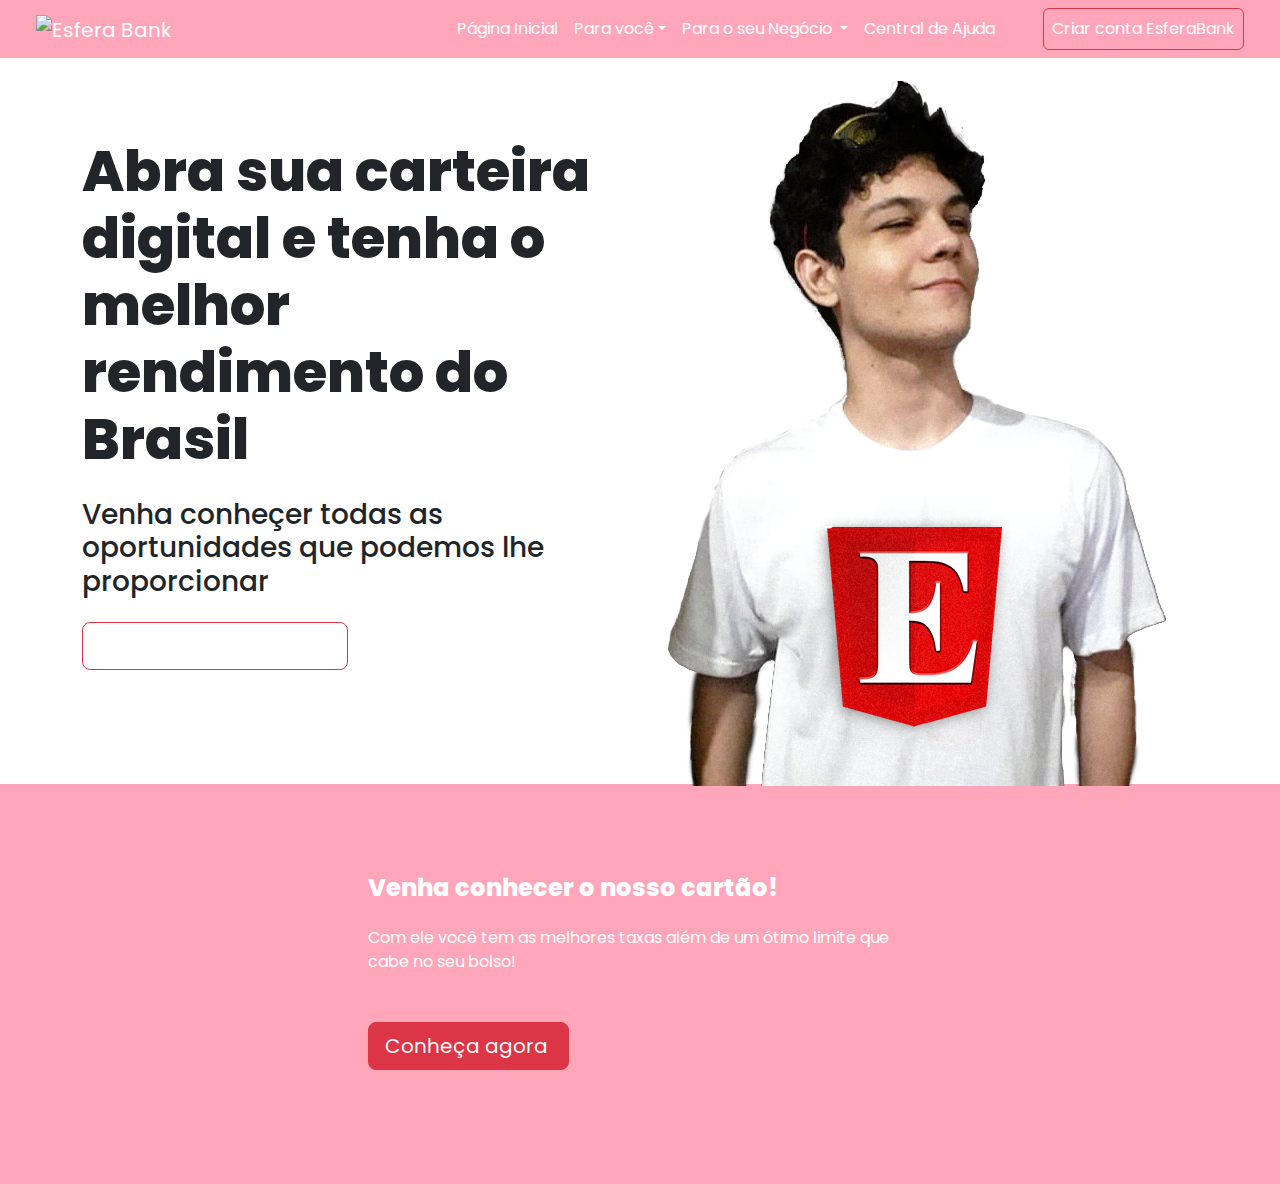
==== fiap-atv-main/assets/index.html @ bd0a1c29 "first learning" ====
<!DOCTYPE html>
<html lang="pt-BR">
<head>
    <meta charset="UTF-8">
    <meta name="viewport" content="width=device-width, initial-scale=1.0">
    <title>Esfera Bank</title>
    <link rel="stylesheet" href="./CSS/bootstrap.min.css">
    <link rel="stylesheet" href="./CSS/styles.css">
    <link rel="preconnect" href="https://fonts.googleapis.com">
    <link rel="preconnect" href="https://fonts.gstatic.com" crossorigin>
    <link href="https://fonts.googleapis.com/css2?family=Poppins:wght@300&display=swap" rel="stylesheet">

</head>
<body>
<header>
  <div class="centro">
    <nav class="navbar px-4 p-2 fixed-top navbar-expand-xl blackbg" data-bs-theme="dark">
        <div class="container-fluid">
          <a class="navbar-brand" href="#">
            <img src="/assets/Images/Screenshot_11.png" alt="Esfera Bank" width="auto" height="42">
          </a>
          <button class="navbar-toggler" type="button" data-bs-toggle="collapse" data-bs-target="#navbarSupportedContent" aria-controls="navbarSupportedContent" aria-expanded="false" aria-label="Toggle navigation">
            <span class="navbar-toggler-icon"></span>
          </button>
          <div class="collapse navbar-collapse " id="navbarSupportedContent">
            <ul class="navbar-nav ms-auto mb-2 mb-lg-0">
              <li class="nav-item">
                <a class="nav-link formatlia" aria-current="page" href="#">Página Inicial</a>
              <li class="nav-item dropdown">
                <a class="nav-link dropdown-toggle formatlia" role="button" data-bs-toggle="dropdown" aria-expanded="false" href="#">Para você</a>
                    <ul class="dropdown-menu">
                        <li><a class="dropdown-item formatlia" href="#">Conta Digital</a></li>
                        <li><a class="dropdown-item formatlia" href="#">Pague Boletos com Esfera Bank</a></li>
                        <li><a class="dropdown-item formatlia" href="#">Pague com QR Code</a></li>
                        <li><a class="dropdown-item formatlia" href="#">Peça já seu EsferaCard</a></li>
                      </ul>
              </li>
              <li class="nav-item dropdown">
                <a class="nav-link dropdown-toggle formatlia" href="#" role="button" data-bs-toggle="dropdown" aria-expanded="false">
                  Para o seu Negócio
                </a>
                <ul class="dropdown-menu">
                  <li><a class="dropdown-item formatlia" href="#">EsferaBank Empresas</a></li>
                  <li><a class="dropdown-item formatlia" href="#">Solução para E-commerce</a></li>
                  <li><a class="dropdown-item formatlia" href="#">Portal do Desenvolvedor</a></li>
                </ul>
              </li>
              <li class="nav-item">
                <a class="nav-link formatlia margem1" href="#">Central de Ajuda</a>
              </li>
            </ul>
              <button class="btn btn-outline-danger p-2" type="submit">Criar conta EsferaBank</button>
          </div>
        </div>
      </nav>
    </div>
  </header>
    <section class="container my-5 hero" id="sobre">
      <div class="row d-flex justify-content-center align-items-center">
        <div class="col-lg-6">
          <h2 class="my-title display-4 my-4">Abra sua carteira digital e tenha o melhor rendimento do Brasil
          </h2>
          <h3 class="mb-4">Venha conheçer todas as oportunidades que podemos lhe proporcionar</h3>
            <a href="" class="btn btn-outline-danger btn-lg">
            Abrir conta EsferaBank</a>
        </div>
        <div class="col-lg-6 text-center">
          <img src="./Images/ya1.png" alt="Yan vestindo a camisa do Banco" class="img-fluid" style="display: block; justify-content:flex-end;">
        </div>
      </div>
    </section>
    <section class="container-fluid mtop-5" id="main">
      <div class="blackbg row d-flex align-items-center justify-content-center formatdiv2">
        <div class="col-lg-6 my-2 p-5">
          <h4 class="my-title my-4 formatlia">Venha conhecer o nosso cartão!</h4>
          <p class="mb-5 formatlia">Com ele você tem as melhores taxas além de um ótimo limite que cabe no seu bolso!</p>
          <a href="" class="btn btn-danger btn-lg text-light mb-5">Conheça agora <i
                  class="fa-solid fa-arrow-right-long ms-1"></i></a>
      </div>
  </div>
    </section>
    <script src="./JS/bootstrap.bundle.min.js"></script>
</body>
</html>
---- fiap-atv-main/assets/CSS/styles.css ----
*{
    margin: 0;
    padding: 0;
    box-sizing: border-box;
}

body{
    font-family: 'Poppins', sans-serif;
}

.my-title{
    font-weight: 800;
}

.sobre{
    min-height: 60vh;
}

.hero{
    background-color: #EB7F98);
}

.btn-outline-danger{
    background-color: #EB7F98);
    color: white;
}

.formatlia{
    color: white;
}

.margem1{
    margin: 0px 40px 0px 0px;
}

section div img{
    margin: 30px 0px -50px 0px;
}

.blackbg{
    background-color: #FFA6BA;;
}

.formatdiv{
    width: auto;
    height: 800px;
    display: block;
}

.formatdiv2{
    width: auto;
    height: 400px;
    display: block;
}
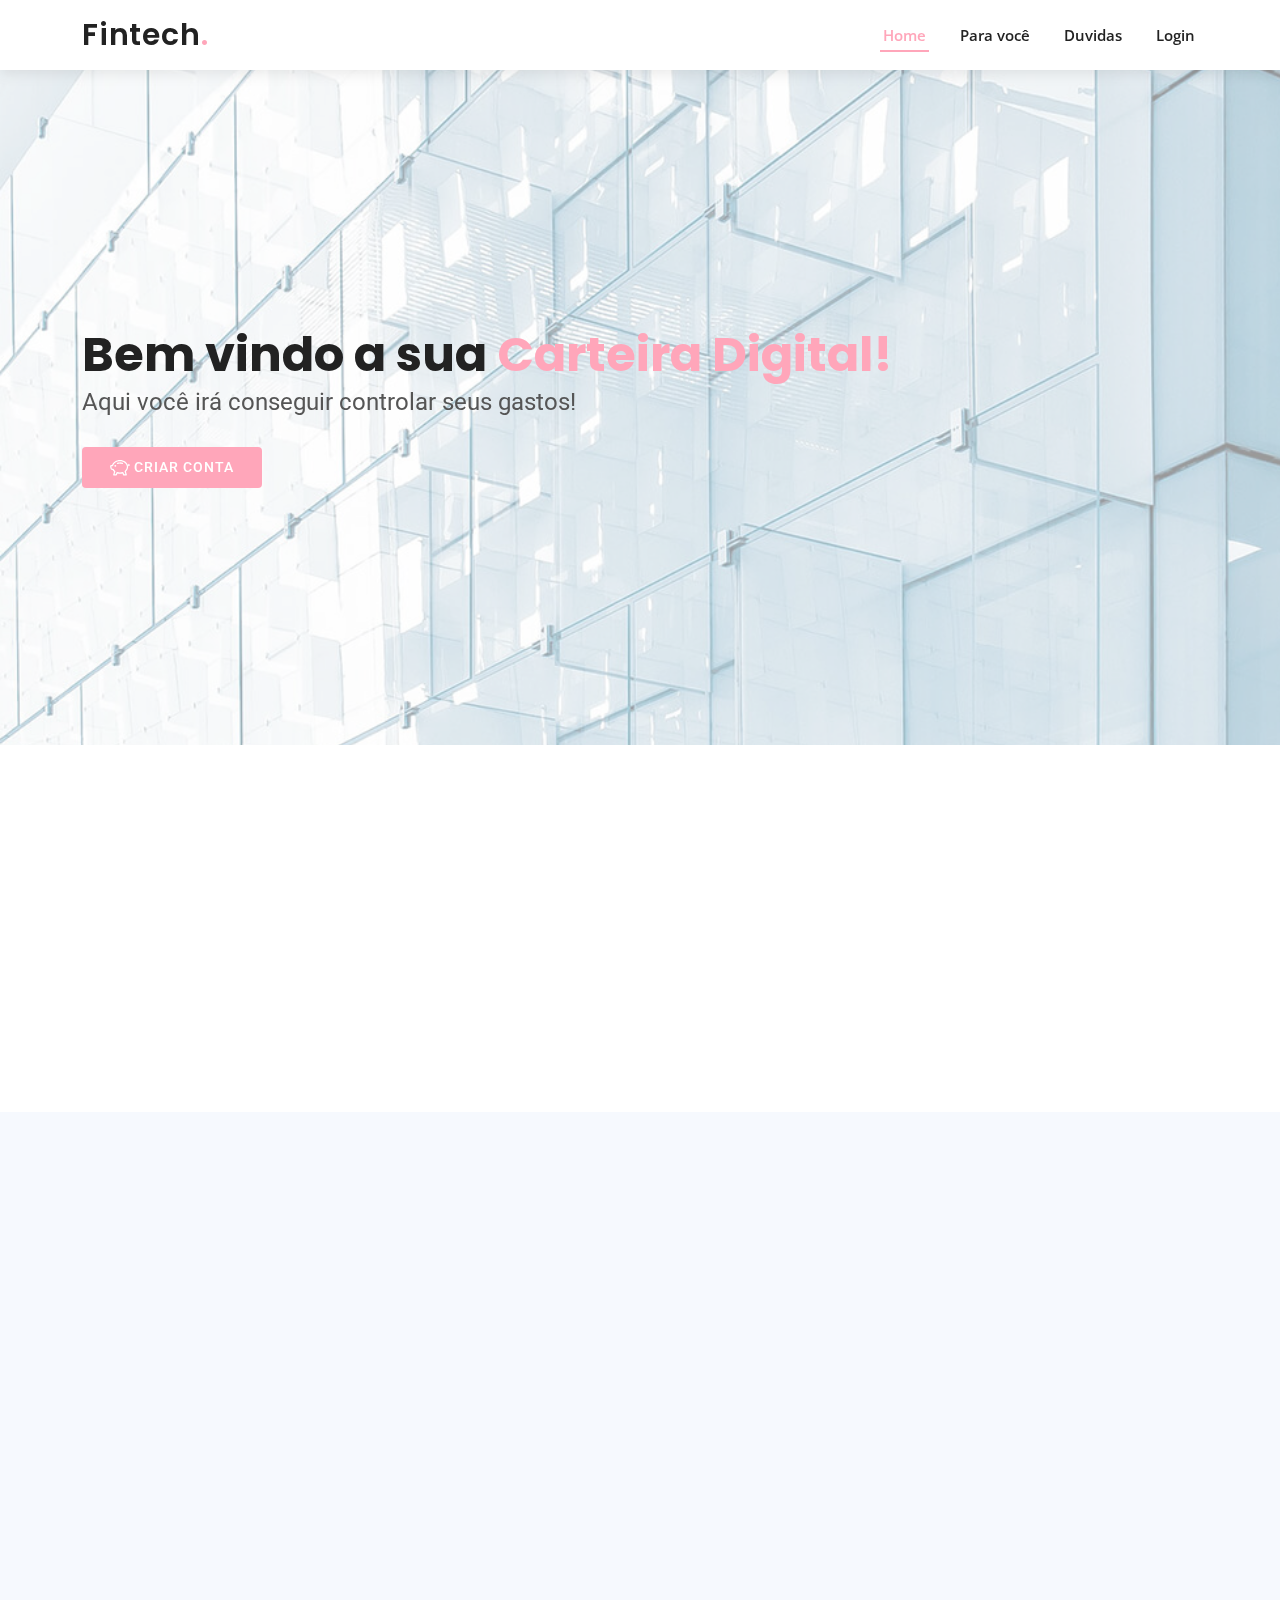
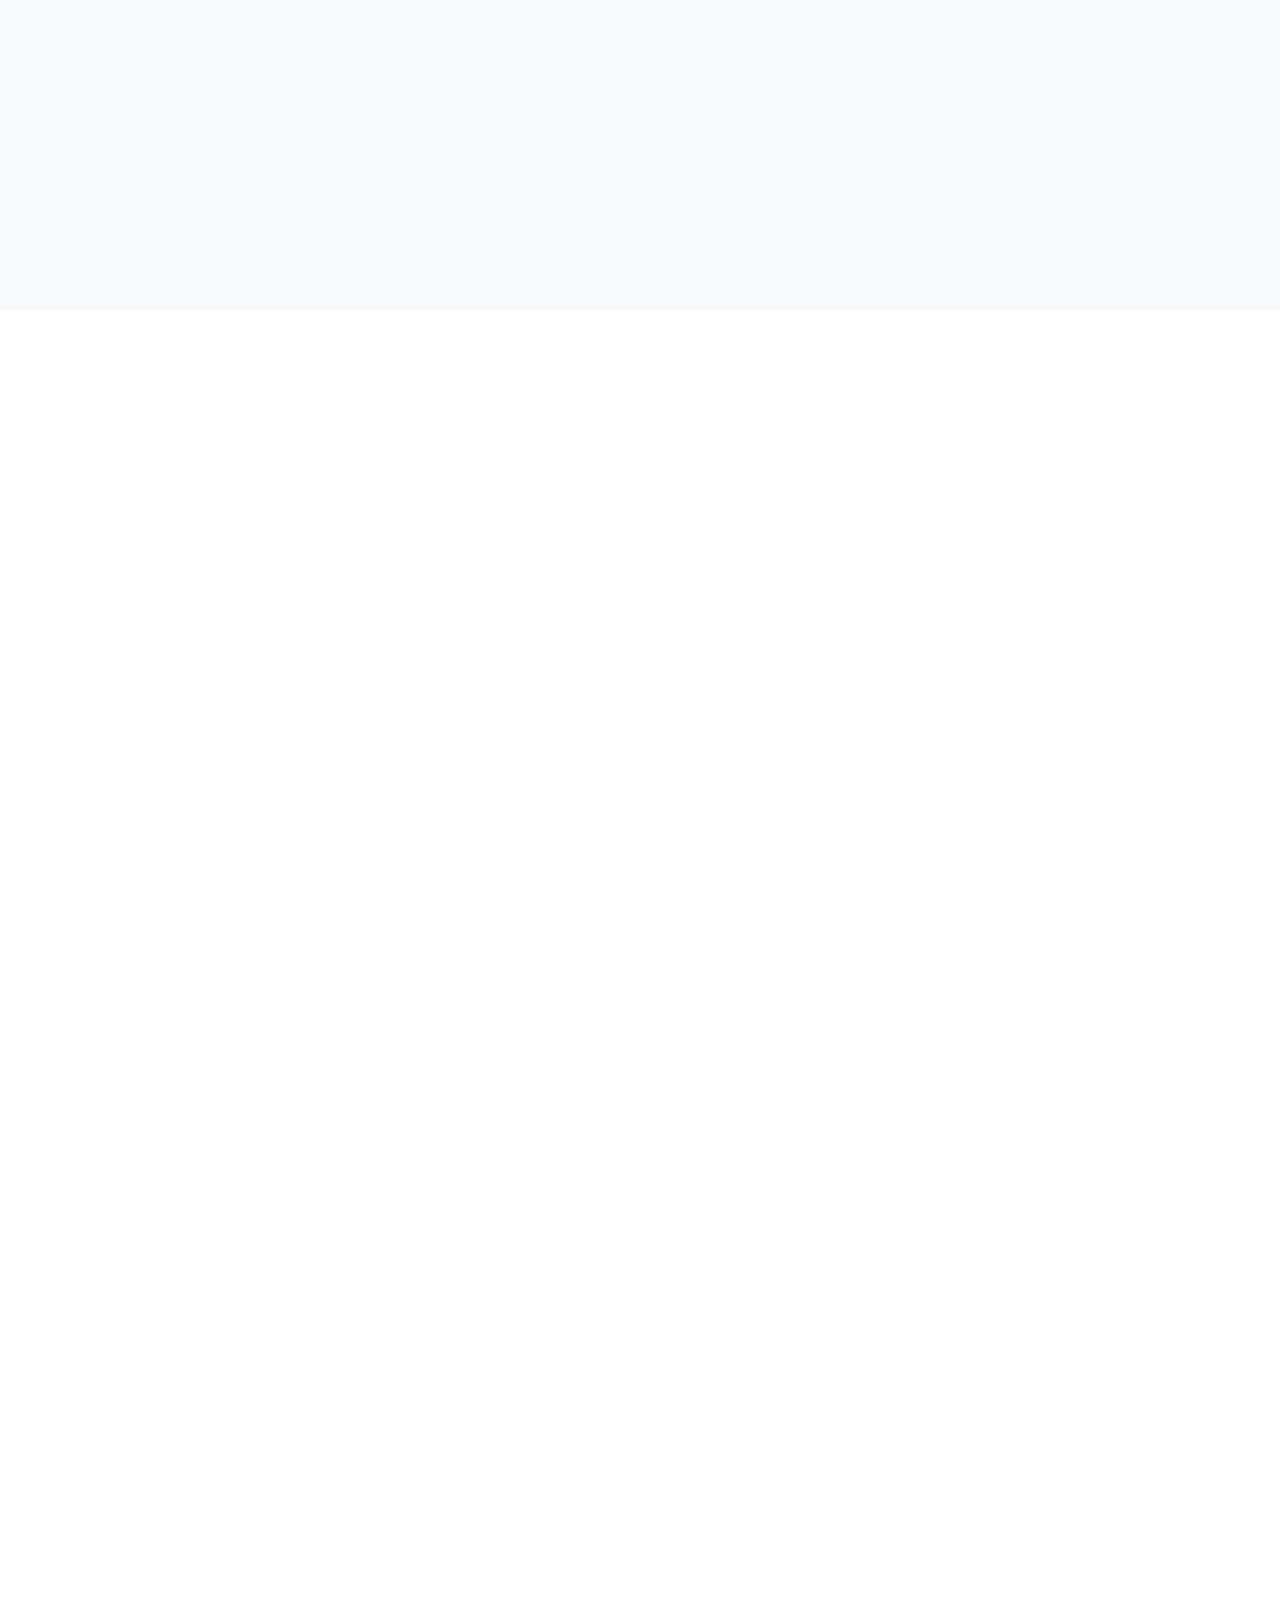
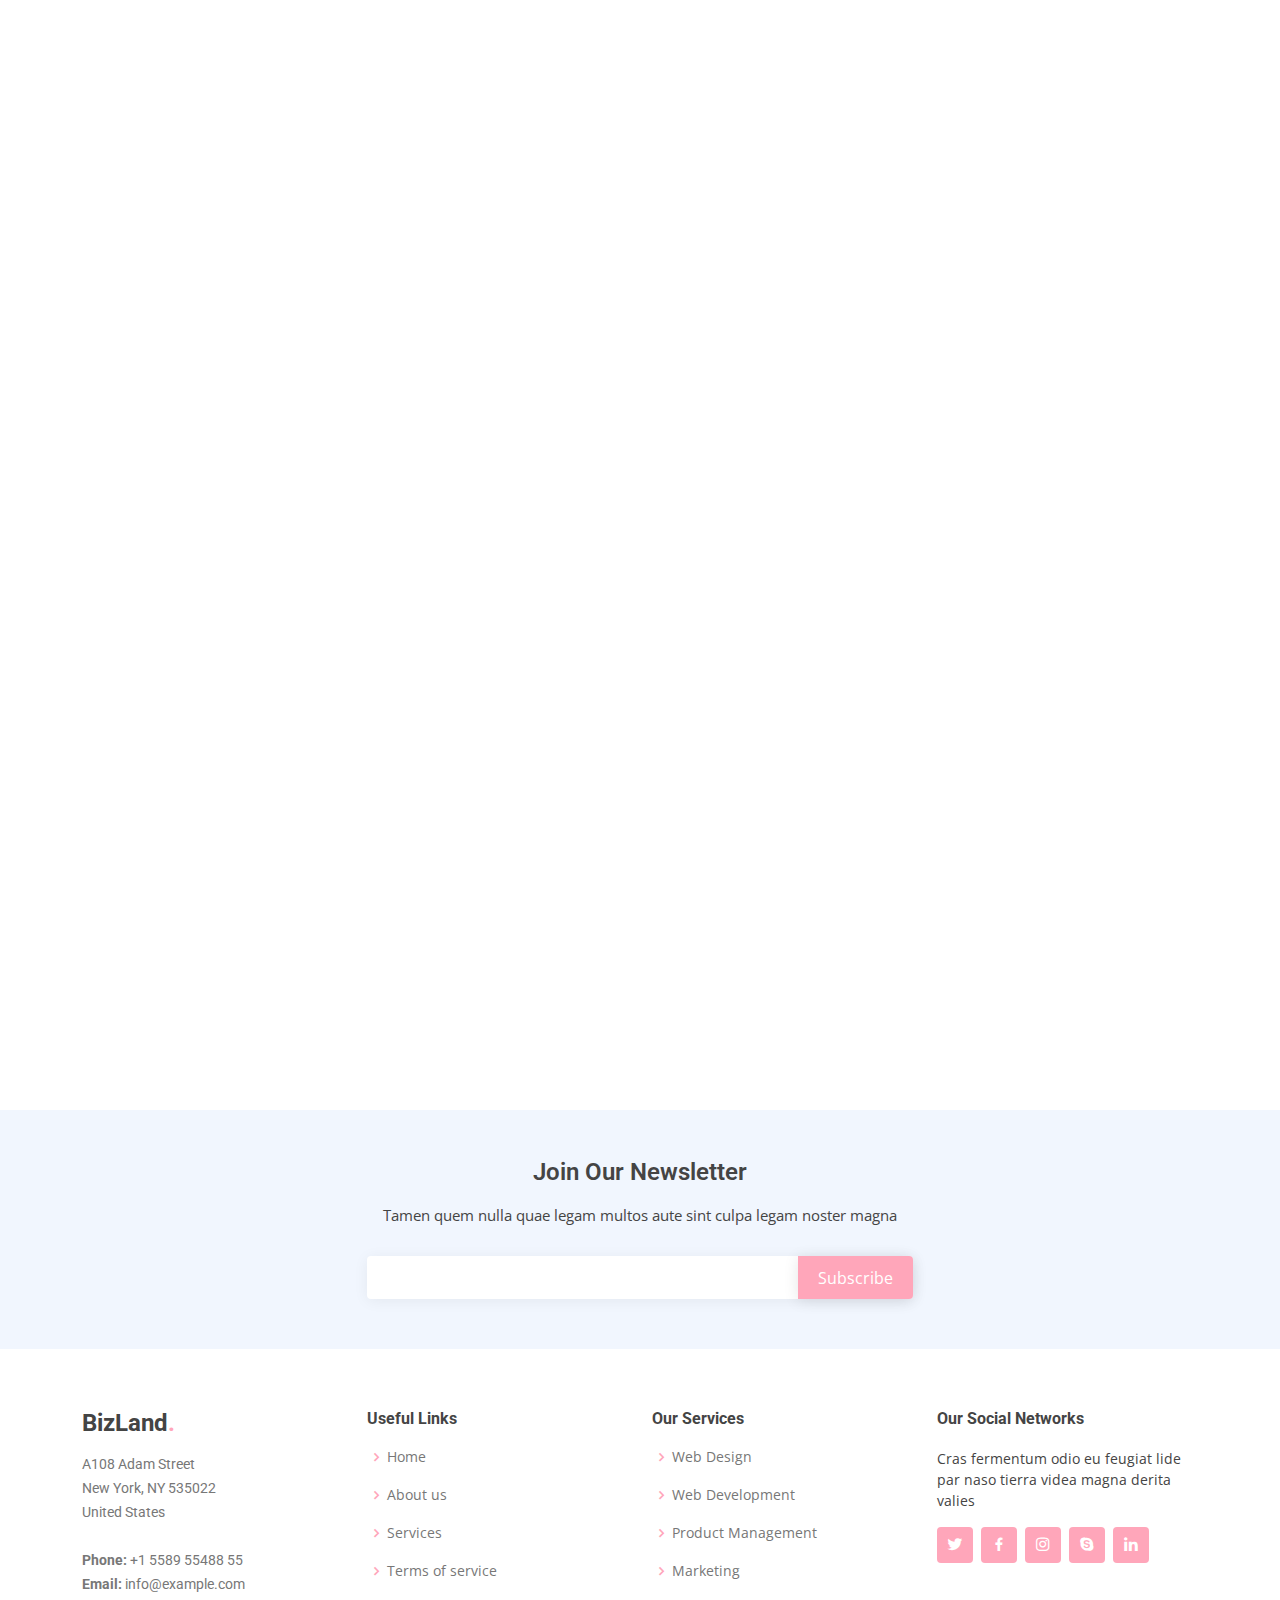
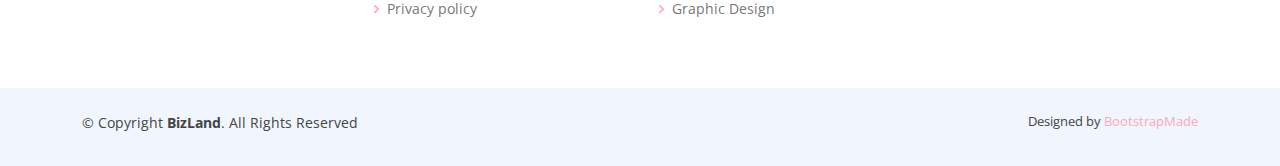
==== commit 4c555ac7: "try" ====
--- a/fiap-atv-main/assets/index.html
+++ b/fiap-atv-main/assets/index.html
@@ -1,84 +1,554 @@
 <!DOCTYPE html>
-<html lang="pt-BR">
+<html lang="en">
+
 <head>
-    <meta charset="UTF-8">
-    <meta name="viewport" content="width=device-width, initial-scale=1.0">
-    <title>Esfera Bank</title>
-    <link rel="stylesheet" href="./CSS/bootstrap.min.css">
-    <link rel="stylesheet" href="./CSS/styles.css">
-    <link rel="preconnect" href="https://fonts.googleapis.com">
-    <link rel="preconnect" href="https://fonts.gstatic.com" crossorigin>
-    <link href="https://fonts.googleapis.com/css2?family=Poppins:wght@300&display=swap" rel="stylesheet">
-
+  <meta charset="utf-8">
+  <meta content="width=device-width, initial-scale=1.0" name="viewport">
+
+  <title>BizLand Bootstrap Template - Index</title>
+  <meta content="" name="description">
+  <meta content="" name="keywords">
+
+  <!-- Favicons -->
+  <link href="assets/img/favicon.png" rel="icon">
+  <link href="assets/img/apple-touch-icon.png" rel="apple-touch-icon">
+
+  <!-- Google Fonts -->
+  <link href="https://fonts.googleapis.com/css?family=Open+Sans:300,300i,400,400i,600,600i,700,700i|Roboto:300,300i,400,400i,500,500i,600,600i,700,700i|Poppins:300,300i,400,400i,500,500i,600,600i,700,700i" rel="stylesheet">
+
+  <!-- Vendor CSS Files -->
+  <link href="assets/vendor/aos/aos.css" rel="stylesheet">
+  <link href="assets/vendor/bootstrap/css/bootstrap.min.css" rel="stylesheet">
+  <link href="assets/vendor/bootstrap-icons/bootstrap-icons.css" rel="stylesheet">
+  <link href="assets/vendor/boxicons/css/boxicons.min.css" rel="stylesheet">
+  <link href="assets/vendor/glightbox/css/glightbox.min.css" rel="stylesheet">
+  <link href="assets/vendor/swiper/swiper-bundle.min.css" rel="stylesheet">
+
+  <!-- Template Main CSS File -->
+  <link href="assets/css/style.css" rel="stylesheet">
+
+  <!-- =======================================================
+  * Template Name: BizLand
+  * Updated: Sep 18 2023 with Bootstrap v5.3.2
+  * Template URL: https://bootstrapmade.com/bizland-bootstrap-business-template/
+  * Author: BootstrapMade.com
+  * License: https://bootstrapmade.com/license/
+  ======================================================== -->
 </head>
+
 <body>
-<header>
-  <div class="centro">
-    <nav class="navbar px-4 p-2 fixed-top navbar-expand-xl blackbg" data-bs-theme="dark">
-        <div class="container-fluid">
-          <a class="navbar-brand" href="#">
-            <img src="/assets/Images/Screenshot_11.png" alt="Esfera Bank" width="auto" height="42">
-          </a>
-          <button class="navbar-toggler" type="button" data-bs-toggle="collapse" data-bs-target="#navbarSupportedContent" aria-controls="navbarSupportedContent" aria-expanded="false" aria-label="Toggle navigation">
-            <span class="navbar-toggler-icon"></span>
-          </button>
-          <div class="collapse navbar-collapse " id="navbarSupportedContent">
-            <ul class="navbar-nav ms-auto mb-2 mb-lg-0">
-              <li class="nav-item">
-                <a class="nav-link formatlia" aria-current="page" href="#">Página Inicial</a>
-              <li class="nav-item dropdown">
-                <a class="nav-link dropdown-toggle formatlia" role="button" data-bs-toggle="dropdown" aria-expanded="false" href="#">Para você</a>
-                    <ul class="dropdown-menu">
-                        <li><a class="dropdown-item formatlia" href="#">Conta Digital</a></li>
-                        <li><a class="dropdown-item formatlia" href="#">Pague Boletos com Esfera Bank</a></li>
-                        <li><a class="dropdown-item formatlia" href="#">Pague com QR Code</a></li>
-                        <li><a class="dropdown-item formatlia" href="#">Peça já seu EsferaCard</a></li>
-                      </ul>
-              </li>
-              <li class="nav-item dropdown">
-                <a class="nav-link dropdown-toggle formatlia" href="#" role="button" data-bs-toggle="dropdown" aria-expanded="false">
-                  Para o seu Negócio
-                </a>
-                <ul class="dropdown-menu">
-                  <li><a class="dropdown-item formatlia" href="#">EsferaBank Empresas</a></li>
-                  <li><a class="dropdown-item formatlia" href="#">Solução para E-commerce</a></li>
-                  <li><a class="dropdown-item formatlia" href="#">Portal do Desenvolvedor</a></li>
-                </ul>
-              </li>
-              <li class="nav-item">
-                <a class="nav-link formatlia margem1" href="#">Central de Ajuda</a>
+
+  <!-- ======= Top Bar ======= -->
+
+  <!-- ======= Header ======= -->
+  <header id="header" class="d-flex align-items-center">
+    <div class="container d-flex align-items-center justify-content-between">
+
+      <h1 class="logo"><a href="index.html">Fintech<span>.</span></a></h1>
+      <!-- Uncomment below if you prefer to use an image logo -->
+      <!-- <a href="index.html" class="logo"><img src="assets/img/logo.png" alt=""></a>-->
+
+      <nav id="navbar" class="navbar">
+        <ul>
+          <li><a class="nav-link scrollto active" href="#hero">Home</a></li>
+          <li><a class="nav-link scrollto" href="#about">Para você</a></li>
+          <li><a class="nav-link scrollto" href="#faq">Duvidas</a></li>
+          <li><a class="nav-link scrollto " href="#portfolio">Login</a></li>
+          
+        <i class="bi bi-list mobile-nav-toggle"></i>
+      </nav><!-- .navbar -->
+
+    </div>
+  </header><!-- End Header -->
+
+  <!-- ======= Hero Section ======= -->
+  <section id="hero" class="d-flex align-items-center">
+    <div class="container" data-aos="zoom-out" data-aos-delay="100">
+      <h1>Bem vindo a sua <span>Carteira Digital!</span></h1>
+      <h2>Aqui você irá conseguir controlar seus gastos!</h2>
+      <div class="d-flex">
+        <a href="/fiap-atv-main/assets/cadastro.html" class="btn-get-started scrollto">
+          <i>
+            <svg xmlns="http://www.w3.org/2000/svg" width="20" height="20" fill="currentColor" class="bi bi-piggy-bank" viewBox="0 0 16 16">
+              <path d="M5 6.25a.75.75 0 1 1-1.5 0 .75.75 0 0 1 1.5 0zm1.138-1.496A6.613 6.613 0 0 1 7.964 4.5c.666 0 1.303.097 1.893.273a.5.5 0 0 0 .286-.958A7.602 7.602 0 0 0 7.964 3.5c-.734 0-1.441.103-2.102.292a.5.5 0 1 0 .276.962z"/>
+              <path fill-rule="evenodd" d="M7.964 1.527c-2.977 0-5.571 1.704-6.32 4.125h-.55A1 1 0 0 0 .11 6.824l.254 1.46a1.5 1.5 0 0 0 1.478 1.243h.263c.3.513.688.978 1.145 1.382l-.729 2.477a.5.5 0 0 0 .48.641h2a.5.5 0 0 0 .471-.332l.482-1.351c.635.173 1.31.267 2.011.267.707 0 1.388-.095 2.028-.272l.543 1.372a.5.5 0 0 0 .465.316h2a.5.5 0 0 0 .478-.645l-.761-2.506C13.81 9.895 14.5 8.559 14.5 7.069c0-.145-.007-.29-.02-.431.261-.11.508-.266.705-.444.315.306.815.306.815-.417 0 .223-.5.223-.461-.026a.95.95 0 0 0 .09-.255.7.7 0 0 0-.202-.645.58.58 0 0 0-.707-.098.735.735 0 0 0-.375.562c-.024.243.082.48.32.654a2.112 2.112 0 0 1-.259.153c-.534-2.664-3.284-4.595-6.442-4.595zM2.516 6.26c.455-2.066 2.667-3.733 5.448-3.733 3.146 0 5.536 2.114 5.536 4.542 0 1.254-.624 2.41-1.67 3.248a.5.5 0 0 0-.165.535l.66 2.175h-.985l-.59-1.487a.5.5 0 0 0-.629-.288c-.661.23-1.39.359-2.157.359a6.558 6.558 0 0 1-2.157-.359.5.5 0 0 0-.635.304l-.525 1.471h-.979l.633-2.15a.5.5 0 0 0-.17-.534 4.649 4.649 0 0 1-1.284-1.541.5.5 0 0 0-.446-.275h-.56a.5.5 0 0 1-.492-.414l-.254-1.46h.933a.5.5 0 0 0 .488-.393zm12.621-.857a.565.565 0 0 1-.098.21.704.704 0 0 1-.044-.025c-.146-.09-.157-.175-.152-.223a.236.236 0 0 1 .117-.173c.049-.027.08-.021.113.012a.202.202 0 0 1 .064.199z"/>
+            </svg>
+          </i>
+          Criar conta
+        </a> 
+      </div>
+    </div>
+  </section><!-- End Hero -->
+
+  <main id="main">
+
+    <!-- ======= Featured Services Section ======= -->
+    <section id="featured-services" class="featured-services">
+      <div class="container" data-aos="fade-up">
+
+        <div class="row">
+          <div class="col-md-6 col-lg-3 d-flex align-items-stretch mb-5 mb-lg-0">
+            <div class="icon-box" data-aos="fade-up" data-aos-delay="100">
+              <div class="icon"><i class="bx bxl-dribbble"></i></div>
+              <h4 class="title"><a href="">Lorem Ipsum</a></h4>
+              <p class="description">Voluptatum deleniti atque corrupti quos dolores et quas molestias excepturi</p>
+            </div>
+          </div>
+
+          <div class="col-md-6 col-lg-3 d-flex align-items-stretch mb-5 mb-lg-0">
+            <div class="icon-box" data-aos="fade-up" data-aos-delay="200">
+              <div class="icon"><i class="bx bx-file"></i></div>
+              <h4 class="title"><a href="">Sed ut perspiciatis</a></h4>
+              <p class="description">Duis aute irure dolor in reprehenderit in voluptate velit esse cillum dolore</p>
+            </div>
+          </div>
+
+          <div class="col-md-6 col-lg-3 d-flex align-items-stretch mb-5 mb-lg-0">
+            <div class="icon-box" data-aos="fade-up" data-aos-delay="300">
+              <div class="icon"><i class="bx bx-tachometer"></i></div>
+              <h4 class="title"><a href="">Magni Dolores</a></h4>
+              <p class="description">Excepteur sint occaecat cupidatat non proident, sunt in culpa qui officia</p>
+            </div>
+          </div>
+
+          <div class="col-md-6 col-lg-3 d-flex align-items-stretch mb-5 mb-lg-0">
+            <div class="icon-box" data-aos="fade-up" data-aos-delay="400">
+              <div class="icon"><i class="bx bx-world"></i></div>
+              <h4 class="title"><a href="">Nemo Enim</a></h4>
+              <p class="description">At vero eos et accusamus et iusto odio dignissimos ducimus qui blanditiis</p>
+            </div>
+          </div>
+
+        </div>
+
+      </div>
+    </section><!-- End Featured Services Section -->
+
+    <!-- ======= About Section ======= -->
+    <section id="about" class="about section-bg">
+      <div class="container" data-aos="fade-up">
+
+        <div class="section-title">
+          <h2>Para você</h2>
+          <h3>Encontre o melhor jeito de controlar os seus gastos mensais <span>aqui!</span></h3>
+          <p>Ut possimus qui ut temporibus culpa velit eveniet modi omnis est adipisci expedita at voluptas atque vitae autem.</p>
+        </div>
+
+        <div class="row">
+          <div class="col-lg-6" data-aos="fade-right" data-aos-delay="100">
+            <img src="assets/img/gastos.jpeg" class="img-fluid" alt="">
+          </div>
+          <div class="col-lg-6 pt-4 pt-lg-0 content d-flex flex-column justify-content-center" data-aos="fade-up" data-aos-delay="100">
+            <h3>Voluptatem dignissimos provident quasi corporis voluptates sit assumenda.</h3>
+            <p class="fst-italic">
+              Lorem ipsum dolor sit amet, consectetur adipiscing elit, sed do eiusmod tempor incididunt ut labore et dolore
+              magna aliqua.
+            </p>
+            <ul>
+              <li>
+                <i class="bx bx-store-alt"></i>
+                <div>
+                  <h5>Ullamco laboris nisi ut aliquip consequat</h5>
+                  <p>Magni facilis facilis repellendus cum excepturi quaerat praesentium libre trade</p>
+                </div>
+              </li>
+              <li>
+                <i class="bx bx-images"></i>
+                <div>
+                  <h5>Magnam soluta odio exercitationem reprehenderi</h5>
+                  <p>Quo totam dolorum at pariatur aut distinctio dolorum laudantium illo direna pasata redi</p>
+                </div>
               </li>
             </ul>
-              <button class="btn btn-outline-danger p-2" type="submit">Criar conta EsferaBank</button>
-          </div>
-        </div>
-      </nav>
+            <p>
+              Ullamco laboris nisi ut aliquip ex ea commodo consequat. Duis aute irure dolor in reprehenderit in voluptate
+              velit esse cillum dolore eu fugiat nulla pariatur. Excepteur sint occaecat cupidatat non proident, sunt in
+              culpa qui officia deserunt mollit anim id est laborum
+            </p>
+          </div>
+        </div>
+
+      </div>
+    </section><!-- End About Section -->
+
+    <!-- ======= Counts Section ======= -->
+    <section id="counts" class="counts">
+      <div class="container" data-aos="fade-up">
+
+        <div class="row">
+
+          <div class="col-lg-3 col-md-6">
+            <div class="count-box">
+              <i class="bi bi-emoji-smile"></i>
+              <span data-purecounter-start="0" data-purecounter-end="232" data-purecounter-duration="1" class="purecounter"></span>
+              <p>Happy Clients</p>
+            </div>
+          </div>
+
+          <div class="col-lg-3 col-md-6 mt-5 mt-md-0">
+            <div class="count-box">
+              <i class="bi bi-journal-richtext"></i>
+              <span data-purecounter-start="0" data-purecounter-end="521" data-purecounter-duration="1" class="purecounter"></span>
+              <p>Projects</p>
+            </div>
+          </div>
+
+          <div class="col-lg-3 col-md-6 mt-5 mt-lg-0">
+            <div class="count-box">
+              <i class="bi bi-headset"></i>
+              <span data-purecounter-start="0" data-purecounter-end="1463" data-purecounter-duration="1" class="purecounter"></span>
+              <p>Hours Of Support</p>
+            </div>
+          </div>
+
+          <div class="col-lg-3 col-md-6 mt-5 mt-lg-0">
+            <div class="count-box">
+              <i class="bi bi-people"></i>
+              <span data-purecounter-start="0" data-purecounter-end="15" data-purecounter-duration="1" class="purecounter"></span>
+              <p>Hard Workers</p>
+            </div>
+          </div>
+
+        </div>
+
+      </div>
+    </section><!-- End Counts Section -->
+
+    <!-- ======= Clients Section ======= -->
+
+    <!-- ======= Services Section ======= -->
+    <section id="services" class="services">
+      <div class="container" data-aos="fade-up">
+
+    <!-- ======= Testimonials Section ======= -->
+    <section id="testimonials" class="testimonials">
+      <div class="container" data-aos="zoom-in">
+
+        <div class="testimonials-slider swiper" data-aos="fade-up" data-aos-delay="100">
+          <div class="swiper-wrapper">
+
+            <div class="swiper-slide">
+              <div class="testimonial-item">
+                <img src="assets/img/testimonials/testimonials-1.jpg" class="testimonial-img" alt="">
+                <h3>Saul Goodman</h3>
+                <h4>Ceo &amp; Founder</h4>
+                <p>
+                  <i class="bx bxs-quote-alt-left quote-icon-left"></i>
+                  Proin iaculis purus consequat sem cure digni ssim donec porttitora entum suscipit rhoncus. Accusantium quam, ultricies eget id, aliquam eget nibh et. Maecen aliquam, risus at semper.
+                  <i class="bx bxs-quote-alt-right quote-icon-right"></i>
+                </p>
+              </div>
+            </div><!-- End testimonial item -->
+
+            <div class="swiper-slide">
+              <div class="testimonial-item">
+                <img src="assets/img/testimonials/testimonials-2.jpg" class="testimonial-img" alt="">
+                <h3>Sara Wilsson</h3>
+                <h4>Designer</h4>
+                <p>
+                  <i class="bx bxs-quote-alt-left quote-icon-left"></i>
+                  Export tempor illum tamen malis malis eram quae irure esse labore quem cillum quid cillum eram malis quorum velit fore eram velit sunt aliqua noster fugiat irure amet legam anim culpa.
+                  <i class="bx bxs-quote-alt-right quote-icon-right"></i>
+                </p>
+              </div>
+            </div><!-- End testimonial item -->
+
+            <div class="swiper-slide">
+              <div class="testimonial-item">
+                <img src="assets/img/testimonials/testimonials-3.jpg" class="testimonial-img" alt="">
+                <h3>Jena Karlis</h3>
+                <h4>Store Owner</h4>
+                <p>
+                  <i class="bx bxs-quote-alt-left quote-icon-left"></i>
+                  Enim nisi quem export duis labore cillum quae magna enim sint quorum nulla quem veniam duis minim tempor labore quem eram duis noster aute amet eram fore quis sint minim.
+                  <i class="bx bxs-quote-alt-right quote-icon-right"></i>
+                </p>
+              </div>
+            </div><!-- End testimonial item -->
+
+            <div class="swiper-slide">
+              <div class="testimonial-item">
+                <img src="assets/img/testimonials/testimonials-4.jpg" class="testimonial-img" alt="">
+                <h3>Matt Brandon</h3>
+                <h4>Freelancer</h4>
+                <p>
+                  <i class="bx bxs-quote-alt-left quote-icon-left"></i>
+                  Fugiat enim eram quae cillum dolore dolor amet nulla culpa multos export minim fugiat minim velit minim dolor enim duis veniam ipsum anim magna sunt elit fore quem dolore labore illum veniam.
+                  <i class="bx bxs-quote-alt-right quote-icon-right"></i>
+                </p>
+              </div>
+            </div><!-- End testimonial item -->
+
+            <div class="swiper-slide">
+              <div class="testimonial-item">
+                <img src="assets/img/testimonials/testimonials-5.jpg" class="testimonial-img" alt="">
+                <h3>John Larson</h3>
+                <h4>Entrepreneur</h4>
+                <p>
+                  <i class="bx bxs-quote-alt-left quote-icon-left"></i>
+                  Quis quorum aliqua sint quem legam fore sunt eram irure aliqua veniam tempor noster veniam enim culpa labore duis sunt culpa nulla illum cillum fugiat legam esse veniam culpa fore nisi cillum quid.
+                  <i class="bx bxs-quote-alt-right quote-icon-right"></i>
+                </p>
+              </div>
+            </div><!-- End testimonial item -->
+
+          </div>
+          <div class="swiper-pagination"></div>
+        </div>
+
+      </div>
+    </section><!-- End Testimonials Section -->
+
+    <!-- ======= Frequently Asked Questions Section ======= -->
+    <section id="faq" class="faq section-bg">
+      <div class="container" data-aos="fade-up">
+
+        <div class="section-title">
+          <h2>F.A.Q</h2>
+          <h3>Frequently Asked <span>Questions</span></h3>
+          <p>Ut possimus qui ut temporibus culpa velit eveniet modi omnis est adipisci expedita at voluptas atque vitae autem.</p>
+        </div>
+
+        <div class="row justify-content-center">
+          <div class="col-xl-10">
+            <ul class="faq-list">
+
+              <li>
+                <div data-bs-toggle="collapse" class="collapsed question" href="#faq1">Non consectetur a erat nam at lectus urna duis? <i class="bi bi-chevron-down icon-show"></i><i class="bi bi-chevron-up icon-close"></i></div>
+                <div id="faq1" class="collapse" data-bs-parent=".faq-list">
+                  <p>
+                    Feugiat pretium nibh ipsum consequat. Tempus iaculis urna id volutpat lacus laoreet non curabitur gravida. Venenatis lectus magna fringilla urna porttitor rhoncus dolor purus non.
+                  </p>
+                </div>
+              </li>
+
+              <li>
+                <div data-bs-toggle="collapse" href="#faq2" class="collapsed question">Feugiat scelerisque varius morbi enim nunc faucibus a pellentesque? <i class="bi bi-chevron-down icon-show"></i><i class="bi bi-chevron-up icon-close"></i></div>
+                <div id="faq2" class="collapse" data-bs-parent=".faq-list">
+                  <p>
+                    Dolor sit amet consectetur adipiscing elit pellentesque habitant morbi. Id interdum velit laoreet id donec ultrices. Fringilla phasellus faucibus scelerisque eleifend donec pretium. Est pellentesque elit ullamcorper dignissim. Mauris ultrices eros in cursus turpis massa tincidunt dui.
+                  </p>
+                </div>
+              </li>
+
+              <li>
+                <div data-bs-toggle="collapse" href="#faq3" class="collapsed question">Dolor sit amet consectetur adipiscing elit pellentesque habitant morbi? <i class="bi bi-chevron-down icon-show"></i><i class="bi bi-chevron-up icon-close"></i></div>
+                <div id="faq3" class="collapse" data-bs-parent=".faq-list">
+                  <p>
+                    Eleifend mi in nulla posuere sollicitudin aliquam ultrices sagittis orci. Faucibus pulvinar elementum integer enim. Sem nulla pharetra diam sit amet nisl suscipit. Rutrum tellus pellentesque eu tincidunt. Lectus urna duis convallis convallis tellus. Urna molestie at elementum eu facilisis sed odio morbi quis
+                  </p>
+                </div>
+              </li>
+
+              <li>
+                <div data-bs-toggle="collapse" href="#faq4" class="collapsed question">Ac odio tempor orci dapibus. Aliquam eleifend mi in nulla? <i class="bi bi-chevron-down icon-show"></i><i class="bi bi-chevron-up icon-close"></i></div>
+                <div id="faq4" class="collapse" data-bs-parent=".faq-list">
+                  <p>
+                    Dolor sit amet consectetur adipiscing elit pellentesque habitant morbi. Id interdum velit laoreet id donec ultrices. Fringilla phasellus faucibus scelerisque eleifend donec pretium. Est pellentesque elit ullamcorper dignissim. Mauris ultrices eros in cursus turpis massa tincidunt dui.
+                  </p>
+                </div>
+              </li>
+
+              <li>
+                <div data-bs-toggle="collapse" href="#faq5" class="collapsed question">Tempus quam pellentesque nec nam aliquam sem et tortor consequat? <i class="bi bi-chevron-down icon-show"></i><i class="bi bi-chevron-up icon-close"></i></div>
+                <div id="faq5" class="collapse" data-bs-parent=".faq-list">
+                  <p>
+                    Molestie a iaculis at erat pellentesque adipiscing commodo. Dignissim suspendisse in est ante in. Nunc vel risus commodo viverra maecenas accumsan. Sit amet nisl suscipit adipiscing bibendum est. Purus gravida quis blandit turpis cursus in
+                  </p>
+                </div>
+              </li>
+
+              <li>
+                <div data-bs-toggle="collapse" href="#faq6" class="collapsed question">Tortor vitae purus faucibus ornare. Varius vel pharetra vel turpis nunc eget lorem dolor? <i class="bi bi-chevron-down icon-show"></i><i class="bi bi-chevron-up icon-close"></i></div>
+                <div id="faq6" class="collapse" data-bs-parent=".faq-list">
+                  <p>
+                    Laoreet sit amet cursus sit amet dictum sit amet justo. Mauris vitae ultricies leo integer malesuada nunc vel. Tincidunt eget nullam non nisi est sit amet. Turpis nunc eget lorem dolor sed. Ut venenatis tellus in metus vulputate eu scelerisque. Pellentesque diam volutpat commodo sed egestas egestas fringilla phasellus faucibus. Nibh tellus molestie nunc non blandit massa enim nec.
+                  </p>
+                </div>
+              </li>
+
+            </ul>
+          </div>
+        </div>
+
+      </div>
+    </section><!-- End Frequently Asked Questions Section -->
+
+    <!-- ======= Contact Section ======= -->
+    <section id="contact" class="contact">
+      <div class="container" data-aos="fade-up">
+
+        <div class="section-title">
+          <h2>Contact</h2>
+          <h3><span>Contact Us</span></h3>
+          <p>Ut possimus qui ut temporibus culpa velit eveniet modi omnis est adipisci expedita at voluptas atque vitae autem.</p>
+        </div>
+
+        <div class="row" data-aos="fade-up" data-aos-delay="100">
+          <div class="col-lg-6">
+            <div class="info-box mb-4">
+              <i class="bx bx-map"></i>
+              <h3>Our Address</h3>
+              <p>A108 Adam Street, New York, NY 535022</p>
+            </div>
+          </div>
+
+          <div class="col-lg-3 col-md-6">
+            <div class="info-box  mb-4">
+              <i class="bx bx-envelope"></i>
+              <h3>Email Us</h3>
+              <p>contact@example.com</p>
+            </div>
+          </div>
+
+          <div class="col-lg-3 col-md-6">
+            <div class="info-box  mb-4">
+              <i class="bx bx-phone-call"></i>
+              <h3>Call Us</h3>
+              <p>+1 5589 55488 55</p>
+            </div>
+          </div>
+
+        </div>
+
+        <div class="row" data-aos="fade-up" data-aos-delay="100">
+
+          <div class="col-lg-6 ">
+            <iframe class="mb-4 mb-lg-0" src="https://www.google.com/maps/embed?pb=!1m14!1m8!1m3!1d12097.433213460943!2d-74.0062269!3d40.7101282!3m2!1i1024!2i768!4f13.1!3m3!1m2!1s0x0%3A0xb89d1fe6bc499443!2sDowntown+Conference+Center!5e0!3m2!1smk!2sbg!4v1539943755621" frameborder="0" style="border:0; width: 100%; height: 384px;" allowfullscreen></iframe>
+          </div>
+
+          <div class="col-lg-6">
+            <form action="forms/contact.php" method="post" role="form" class="php-email-form">
+              <div class="row">
+                <div class="col form-group">
+                  <input type="text" name="name" class="form-control" id="name" placeholder="Your Name" required>
+                </div>
+                <div class="col form-group">
+                  <input type="email" class="form-control" name="email" id="email" placeholder="Your Email" required>
+                </div>
+              </div>
+              <div class="form-group">
+                <input type="text" class="form-control" name="subject" id="subject" placeholder="Subject" required>
+              </div>
+              <div class="form-group">
+                <textarea class="form-control" name="message" rows="5" placeholder="Message" required></textarea>
+              </div>
+              <div class="my-3">
+                <div class="loading">Loading</div>
+                <div class="error-message"></div>
+                <div class="sent-message">Your message has been sent. Thank you!</div>
+              </div>
+              <div class="text-center"><button type="submit">Send Message</button></div>
+            </form>
+          </div>
+
+        </div>
+
+      </div>
+    </section><!-- End Contact Section -->
+
+  </main><!-- End #main -->
+
+  <!-- ======= Footer ======= -->
+  <footer id="footer">
+
+    <div class="footer-newsletter">
+      <div class="container">
+        <div class="row justify-content-center">
+          <div class="col-lg-6">
+            <h4>Join Our Newsletter</h4>
+            <p>Tamen quem nulla quae legam multos aute sint culpa legam noster magna</p>
+            <form action="" method="post">
+              <input type="email" name="email"><input type="submit" value="Subscribe">
+            </form>
+          </div>
+        </div>
+      </div>
     </div>
-  </header>
-    <section class="container my-5 hero" id="sobre">
-      <div class="row d-flex justify-content-center align-items-center">
-        <div class="col-lg-6">
-          <h2 class="my-title display-4 my-4">Abra sua carteira digital e tenha o melhor rendimento do Brasil
-          </h2>
-          <h3 class="mb-4">Venha conheçer todas as oportunidades que podemos lhe proporcionar</h3>
-            <a href="" class="btn btn-outline-danger btn-lg">
-            Abrir conta EsferaBank</a>
-        </div>
-        <div class="col-lg-6 text-center">
-          <img src="./Images/ya1.png" alt="Yan vestindo a camisa do Banco" class="img-fluid" style="display: block; justify-content:flex-end;">
-        </div>
-      </div>
-    </section>
-    <section class="container-fluid mtop-5" id="main">
-      <div class="blackbg row d-flex align-items-center justify-content-center formatdiv2">
-        <div class="col-lg-6 my-2 p-5">
-          <h4 class="my-title my-4 formatlia">Venha conhecer o nosso cartão!</h4>
-          <p class="mb-5 formatlia">Com ele você tem as melhores taxas além de um ótimo limite que cabe no seu bolso!</p>
-          <a href="" class="btn btn-danger btn-lg text-light mb-5">Conheça agora <i
-                  class="fa-solid fa-arrow-right-long ms-1"></i></a>
-      </div>
-  </div>
-    </section>
-    <script src="./JS/bootstrap.bundle.min.js"></script>
+
+    <div class="footer-top">
+      <div class="container">
+        <div class="row">
+
+          <div class="col-lg-3 col-md-6 footer-contact">
+            <h3>BizLand<span>.</span></h3>
+            <p>
+              A108 Adam Street <br>
+              New York, NY 535022<br>
+              United States <br><br>
+              <strong>Phone:</strong> +1 5589 55488 55<br>
+              <strong>Email:</strong> info@example.com<br>
+            </p>
+          </div>
+
+          <div class="col-lg-3 col-md-6 footer-links">
+            <h4>Useful Links</h4>
+            <ul>
+              <li><i class="bx bx-chevron-right"></i> <a href="#">Home</a></li>
+              <li><i class="bx bx-chevron-right"></i> <a href="#">About us</a></li>
+              <li><i class="bx bx-chevron-right"></i> <a href="#">Services</a></li>
+              <li><i class="bx bx-chevron-right"></i> <a href="#">Terms of service</a></li>
+              <li><i class="bx bx-chevron-right"></i> <a href="#">Privacy policy</a></li>
+            </ul>
+          </div>
+
+          <div class="col-lg-3 col-md-6 footer-links">
+            <h4>Our Services</h4>
+            <ul>
+              <li><i class="bx bx-chevron-right"></i> <a href="#">Web Design</a></li>
+              <li><i class="bx bx-chevron-right"></i> <a href="#">Web Development</a></li>
+              <li><i class="bx bx-chevron-right"></i> <a href="#">Product Management</a></li>
+              <li><i class="bx bx-chevron-right"></i> <a href="#">Marketing</a></li>
+              <li><i class="bx bx-chevron-right"></i> <a href="#">Graphic Design</a></li>
+            </ul>
+          </div>
+
+          <div class="col-lg-3 col-md-6 footer-links">
+            <h4>Our Social Networks</h4>
+            <p>Cras fermentum odio eu feugiat lide par naso tierra videa magna derita valies</p>
+            <div class="social-links mt-3">
+              <a href="#" class="twitter"><i class="bx bxl-twitter"></i></a>
+              <a href="#" class="facebook"><i class="bx bxl-facebook"></i></a>
+              <a href="#" class="instagram"><i class="bx bxl-instagram"></i></a>
+              <a href="#" class="google-plus"><i class="bx bxl-skype"></i></a>
+              <a href="#" class="linkedin"><i class="bx bxl-linkedin"></i></a>
+            </div>
+          </div>
+
+        </div>
+      </div>
+    </div>
+
+    <div class="container py-4">
+      <div class="copyright">
+        &copy; Copyright <strong><span>BizLand</span></strong>. All Rights Reserved
+      </div>
+      <div class="credits">
+        <!-- All the links in the footer should remain intact. -->
+        <!-- You can delete the links only if you purchased the pro version. -->
+        <!-- Licensing information: https://bootstrapmade.com/license/ -->
+        <!-- Purchase the pro version with working PHP/AJAX contact form: https://bootstrapmade.com/bizland-bootstrap-business-template/ -->
+        Designed by <a href="https://bootstrapmade.com/">BootstrapMade</a>
+      </div>
+    </div>
+  </footer><!-- End Footer -->
+
+  <div id="preloader"></div>
+  <a href="#" class="back-to-top d-flex align-items-center justify-content-center"><i class="bi bi-arrow-up-short"></i></a>
+
+  <!-- Vendor JS Files -->
+  <script src="assets/vendor/purecounter/purecounter_vanilla.js"></script>
+  <script src="assets/vendor/aos/aos.js"></script>
+  <script src="assets/vendor/bootstrap/js/bootstrap.bundle.min.js"></script>
+  <script src="assets/vendor/glightbox/js/glightbox.min.js"></script>
+  <script src="assets/vendor/isotope-layout/isotope.pkgd.min.js"></script>
+  <script src="assets/vendor/swiper/swiper-bundle.min.js"></script>
+  <script src="assets/vendor/waypoints/noframework.waypoints.js"></script>
+  <script src="assets/vendor/php-email-form/validate.js"></script>
+
+  <!-- Template Main JS File -->
+  <script src="assets/js/main.js"></script>
+
 </body>
+
 </html>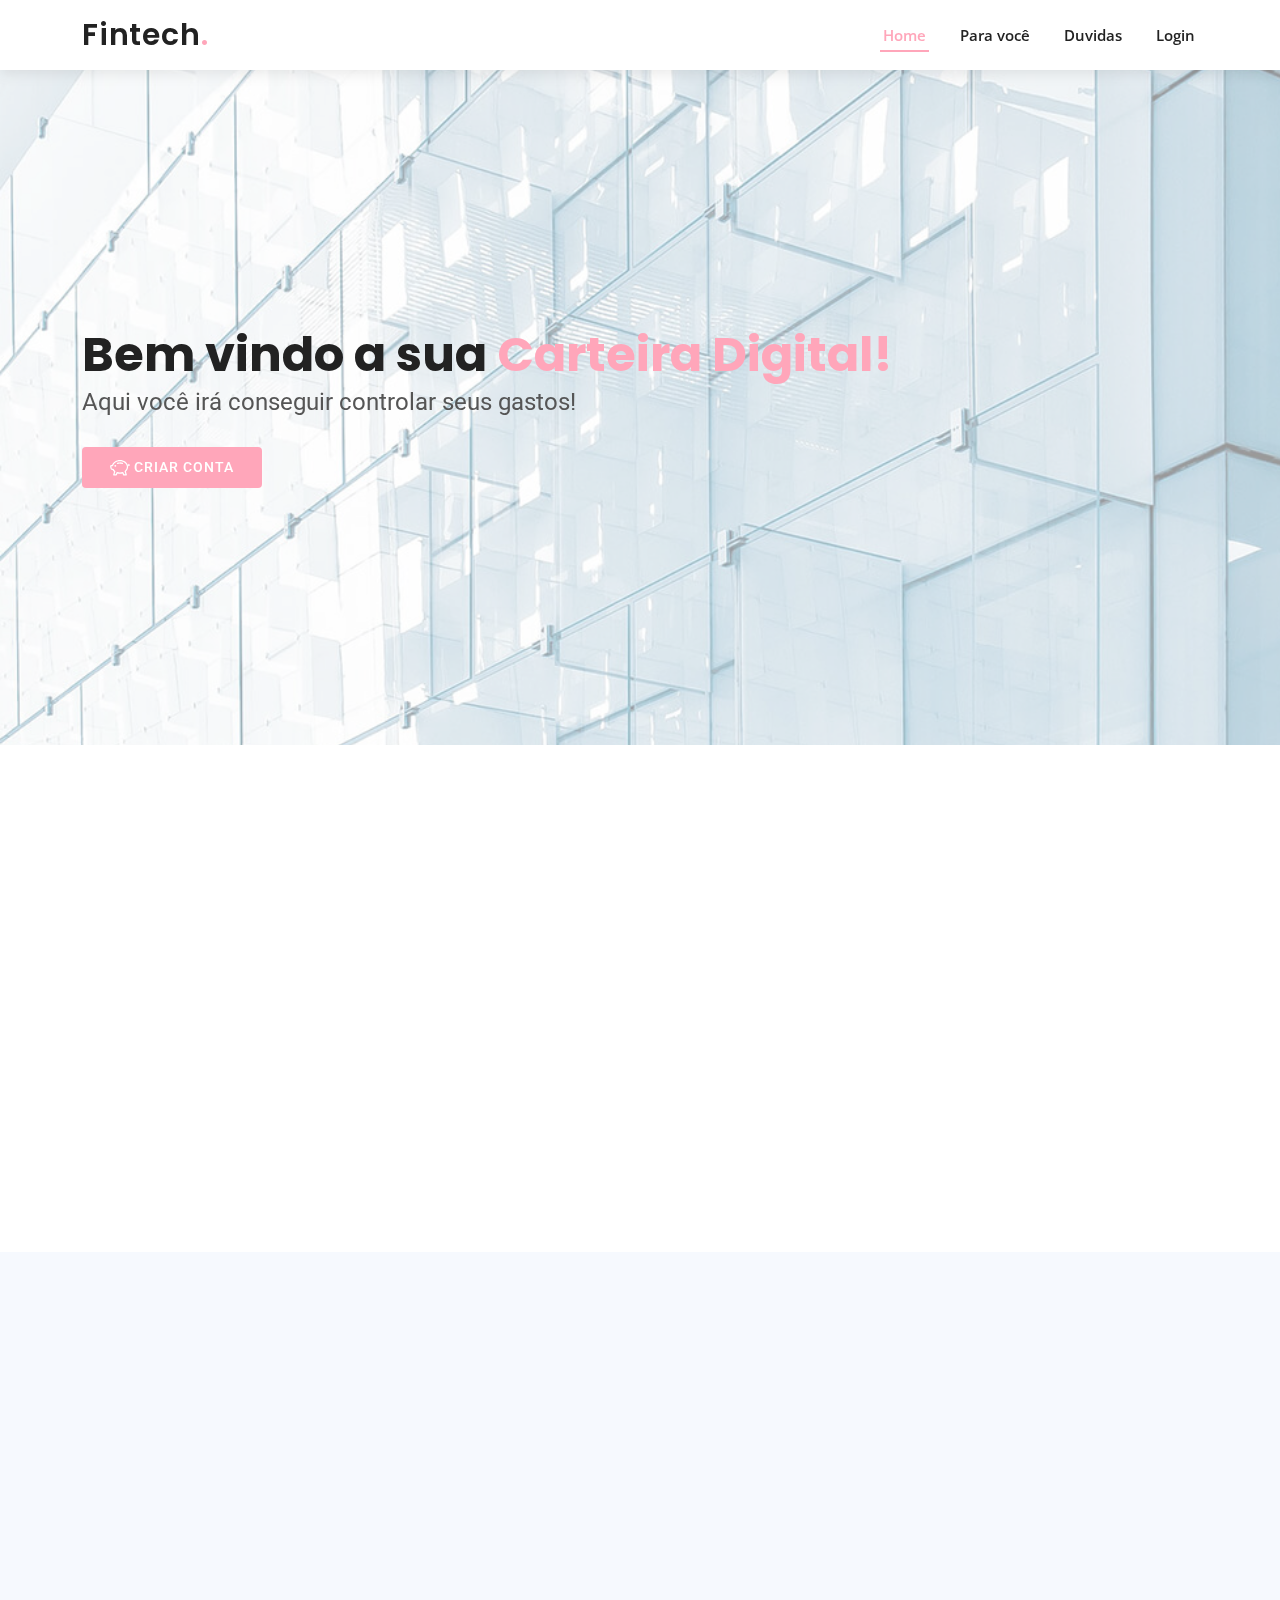
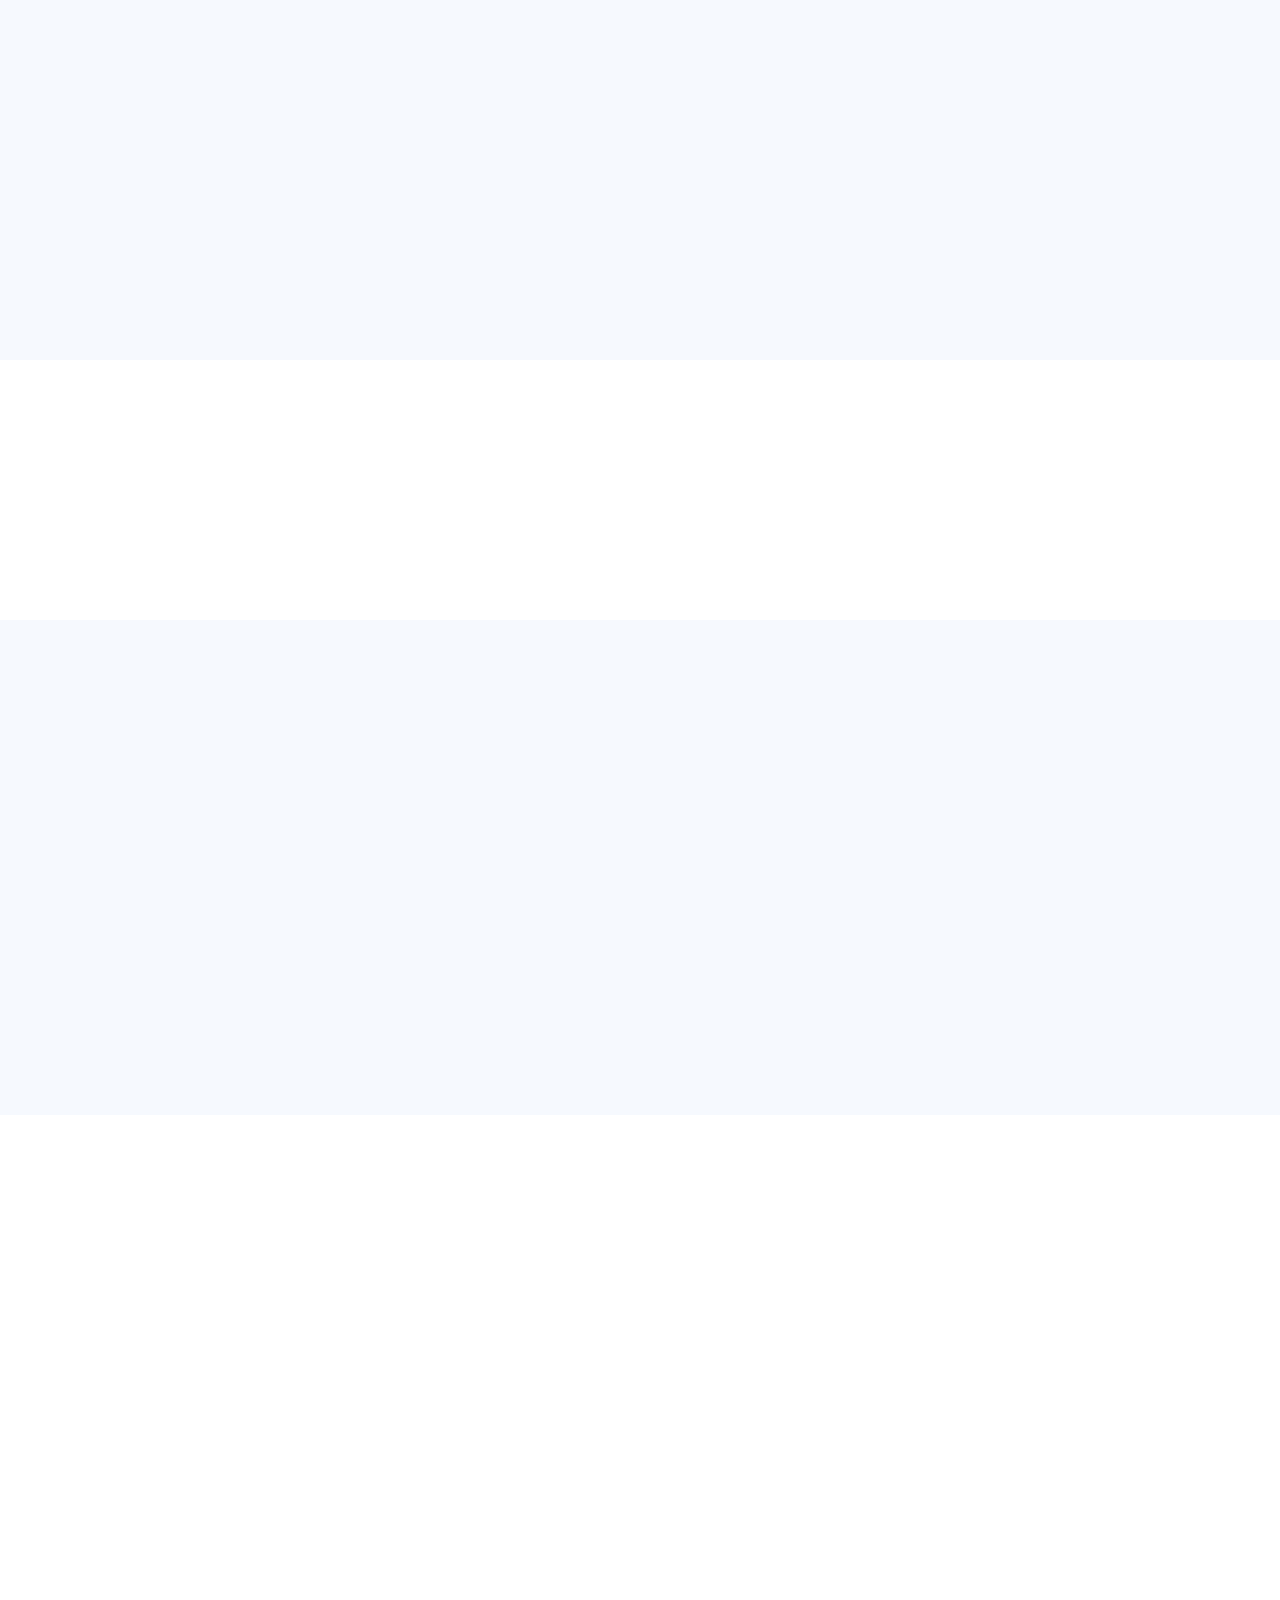
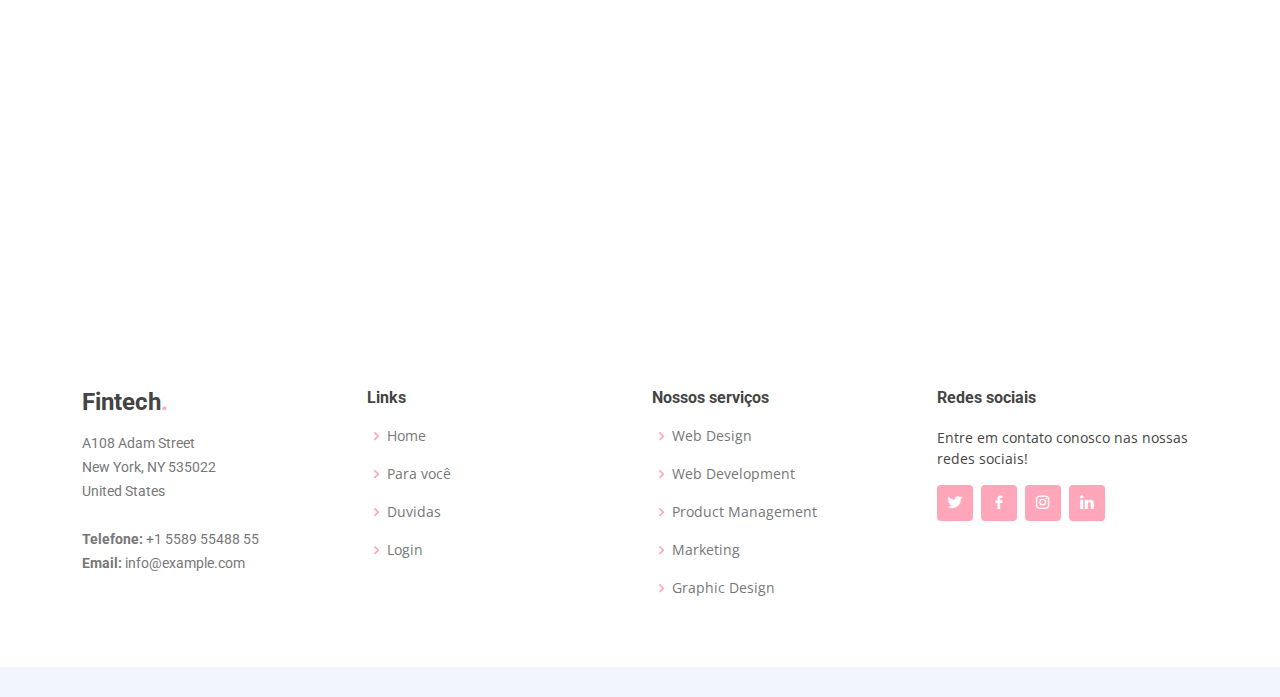
==== commit 03ac27fc: "finish" ====
--- a/fiap-atv-main/assets/index.html
+++ b/fiap-atv-main/assets/index.html
@@ -53,7 +53,7 @@
           <li><a class="nav-link scrollto active" href="#hero">Home</a></li>
           <li><a class="nav-link scrollto" href="#about">Para você</a></li>
           <li><a class="nav-link scrollto" href="#faq">Duvidas</a></li>
-          <li><a class="nav-link scrollto " href="#portfolio">Login</a></li>
+          <li><a class="nav-link scrollto " href="/fiap-atv-main/assets/login.html">Login</a></li>
           
         <i class="bi bi-list mobile-nav-toggle"></i>
       </nav><!-- .navbar -->
@@ -90,32 +90,34 @@
           <div class="col-md-6 col-lg-3 d-flex align-items-stretch mb-5 mb-lg-0">
             <div class="icon-box" data-aos="fade-up" data-aos-delay="100">
               <div class="icon"><i class="bx bxl-dribbble"></i></div>
-              <h4 class="title"><a href="">Lorem Ipsum</a></h4>
-              <p class="description">Voluptatum deleniti atque corrupti quos dolores et quas molestias excepturi</p>
+              <h4 class="title"><a href="">Por que ter uma carteira digital?</a></h4>
+              <p class="description">Diferente de um banco onde você só gasta e não controla o seu dinheiro, 
+                aqui você irá poder adicionar metas, categorias, e até aprender sobre investimento, tudo isso em um lugar só!</p>
             </div>
           </div>
 
           <div class="col-md-6 col-lg-3 d-flex align-items-stretch mb-5 mb-lg-0">
             <div class="icon-box" data-aos="fade-up" data-aos-delay="200">
               <div class="icon"><i class="bx bx-file"></i></div>
-              <h4 class="title"><a href="">Sed ut perspiciatis</a></h4>
-              <p class="description">Duis aute irure dolor in reprehenderit in voluptate velit esse cillum dolore</p>
+              <h4 class="title"><a href="">Inovação</a></h4>
+              <p class="description">Quem nunca usou o excel para controlar suas finanças? Pois aqui na nossa carteira digital tudo é mais tecnológico e acessível, 
+                você não irá precisar se preocupar com aquelas formulas antigas do excel.</p>
             </div>
           </div>
 
           <div class="col-md-6 col-lg-3 d-flex align-items-stretch mb-5 mb-lg-0">
             <div class="icon-box" data-aos="fade-up" data-aos-delay="300">
               <div class="icon"><i class="bx bx-tachometer"></i></div>
-              <h4 class="title"><a href="">Magni Dolores</a></h4>
-              <p class="description">Excepteur sint occaecat cupidatat non proident, sunt in culpa qui officia</p>
+              <h4 class="title"><a href="">Poupe seu tempo!</a></h4>
+              <p class="description">Com a nossa listagem organizada por categoria, você irá ter controle de todos os seus gastos e economizará muito tempo e dinheiro!</p>
             </div>
           </div>
 
           <div class="col-md-6 col-lg-3 d-flex align-items-stretch mb-5 mb-lg-0">
             <div class="icon-box" data-aos="fade-up" data-aos-delay="400">
               <div class="icon"><i class="bx bx-world"></i></div>
-              <h4 class="title"><a href="">Nemo Enim</a></h4>
-              <p class="description">At vero eos et accusamus et iusto odio dignissimos ducimus qui blanditiis</p>
+              <h4 class="title"><a href="">Planeje os gastos de sua viagem aqui!</a></h4>
+              <p class="description">Não só gastos mensais, também podemos controlar seus gastos de viagens!</p>
             </div>
           </div>
 
@@ -131,7 +133,6 @@
         <div class="section-title">
           <h2>Para você</h2>
           <h3>Encontre o melhor jeito de controlar os seus gastos mensais <span>aqui!</span></h3>
-          <p>Ut possimus qui ut temporibus culpa velit eveniet modi omnis est adipisci expedita at voluptas atque vitae autem.</p>
         </div>
 
         <div class="row">
@@ -139,32 +140,30 @@
             <img src="assets/img/gastos.jpeg" class="img-fluid" alt="">
           </div>
           <div class="col-lg-6 pt-4 pt-lg-0 content d-flex flex-column justify-content-center" data-aos="fade-up" data-aos-delay="100">
-            <h3>Voluptatem dignissimos provident quasi corporis voluptates sit assumenda.</h3>
+            <h3>Passe a economizar e controlar as suas finanças, assim você terá um amanhã melhor!</h3>
             <p class="fst-italic">
-              Lorem ipsum dolor sit amet, consectetur adipiscing elit, sed do eiusmod tempor incididunt ut labore et dolore
-              magna aliqua.
+              Não gastar todo o dinheiro e manter-se no orçamento já é algo que torna as 
+              finanças pessoais mais equilibradas e sem muitas surpresas.
+               Além disso, a economia também permite a criação de uma reserva de emergência.
             </p>
             <ul>
               <li>
                 <i class="bx bx-store-alt"></i>
                 <div>
-                  <h5>Ullamco laboris nisi ut aliquip consequat</h5>
-                  <p>Magni facilis facilis repellendus cum excepturi quaerat praesentium libre trade</p>
+                  <h5>Chega de gastar compulsivamente em lojas!</h5>
+                  <p>O dinheiro é a essência alienada do trabalho e da existência do homem; a essência domina-o e ele adora-a.</p>
                 </div>
               </li>
               <li>
                 <i class="bx bx-images"></i>
                 <div>
-                  <h5>Magnam soluta odio exercitationem reprehenderi</h5>
-                  <p>Quo totam dolorum at pariatur aut distinctio dolorum laudantium illo direna pasata redi</p>
+                  <h5>Não gaste por status!</h5>
+                  <p>O que é dinheiro em uma frase?
+                    O dinheiro é a coisa mais importante do mundo. Representa: saúde, força, honra, generosidade e beleza, 
+                    do mesmo modo que a falta dele representa: doença, fraqueza, desgraça, maldade e fealdade. </p>
                 </div>
               </li>
             </ul>
-            <p>
-              Ullamco laboris nisi ut aliquip ex ea commodo consequat. Duis aute irure dolor in reprehenderit in voluptate
-              velit esse cillum dolore eu fugiat nulla pariatur. Excepteur sint occaecat cupidatat non proident, sunt in
-              culpa qui officia deserunt mollit anim id est laborum
-            </p>
           </div>
         </div>
 
@@ -181,15 +180,15 @@
             <div class="count-box">
               <i class="bi bi-emoji-smile"></i>
               <span data-purecounter-start="0" data-purecounter-end="232" data-purecounter-duration="1" class="purecounter"></span>
-              <p>Happy Clients</p>
+              <p>Clientes satisfeitos</p>
             </div>
           </div>
 
           <div class="col-lg-3 col-md-6 mt-5 mt-md-0">
             <div class="count-box">
               <i class="bi bi-journal-richtext"></i>
-              <span data-purecounter-start="0" data-purecounter-end="521" data-purecounter-duration="1" class="purecounter"></span>
-              <p>Projects</p>
+              <span data-purecounter-start="0" data-purecounter-end="1560" data-purecounter-duration="1" class="purecounter"></span>
+              <p>Dinheiro economizado</p>
             </div>
           </div>
 
@@ -197,7 +196,7 @@
             <div class="count-box">
               <i class="bi bi-headset"></i>
               <span data-purecounter-start="0" data-purecounter-end="1463" data-purecounter-duration="1" class="purecounter"></span>
-              <p>Hours Of Support</p>
+              <p>Transfomação de vidas</p>
             </div>
           </div>
 
@@ -205,94 +204,14 @@
             <div class="count-box">
               <i class="bi bi-people"></i>
               <span data-purecounter-start="0" data-purecounter-end="15" data-purecounter-duration="1" class="purecounter"></span>
-              <p>Hard Workers</p>
-            </div>
-          </div>
-
-        </div>
-
-      </div>
-    </section><!-- End Counts Section -->
-
-    <!-- ======= Clients Section ======= -->
-
-    <!-- ======= Services Section ======= -->
-    <section id="services" class="services">
-      <div class="container" data-aos="fade-up">
-
-    <!-- ======= Testimonials Section ======= -->
-    <section id="testimonials" class="testimonials">
-      <div class="container" data-aos="zoom-in">
-
-        <div class="testimonials-slider swiper" data-aos="fade-up" data-aos-delay="100">
-          <div class="swiper-wrapper">
-
-            <div class="swiper-slide">
-              <div class="testimonial-item">
-                <img src="assets/img/testimonials/testimonials-1.jpg" class="testimonial-img" alt="">
-                <h3>Saul Goodman</h3>
-                <h4>Ceo &amp; Founder</h4>
-                <p>
-                  <i class="bx bxs-quote-alt-left quote-icon-left"></i>
-                  Proin iaculis purus consequat sem cure digni ssim donec porttitora entum suscipit rhoncus. Accusantium quam, ultricies eget id, aliquam eget nibh et. Maecen aliquam, risus at semper.
-                  <i class="bx bxs-quote-alt-right quote-icon-right"></i>
-                </p>
-              </div>
-            </div><!-- End testimonial item -->
-
-            <div class="swiper-slide">
-              <div class="testimonial-item">
-                <img src="assets/img/testimonials/testimonials-2.jpg" class="testimonial-img" alt="">
-                <h3>Sara Wilsson</h3>
-                <h4>Designer</h4>
-                <p>
-                  <i class="bx bxs-quote-alt-left quote-icon-left"></i>
-                  Export tempor illum tamen malis malis eram quae irure esse labore quem cillum quid cillum eram malis quorum velit fore eram velit sunt aliqua noster fugiat irure amet legam anim culpa.
-                  <i class="bx bxs-quote-alt-right quote-icon-right"></i>
-                </p>
-              </div>
-            </div><!-- End testimonial item -->
-
-            <div class="swiper-slide">
-              <div class="testimonial-item">
-                <img src="assets/img/testimonials/testimonials-3.jpg" class="testimonial-img" alt="">
-                <h3>Jena Karlis</h3>
-                <h4>Store Owner</h4>
-                <p>
-                  <i class="bx bxs-quote-alt-left quote-icon-left"></i>
-                  Enim nisi quem export duis labore cillum quae magna enim sint quorum nulla quem veniam duis minim tempor labore quem eram duis noster aute amet eram fore quis sint minim.
-                  <i class="bx bxs-quote-alt-right quote-icon-right"></i>
-                </p>
-              </div>
-            </div><!-- End testimonial item -->
-
-            <div class="swiper-slide">
-              <div class="testimonial-item">
-                <img src="assets/img/testimonials/testimonials-4.jpg" class="testimonial-img" alt="">
-                <h3>Matt Brandon</h3>
-                <h4>Freelancer</h4>
-                <p>
-                  <i class="bx bxs-quote-alt-left quote-icon-left"></i>
-                  Fugiat enim eram quae cillum dolore dolor amet nulla culpa multos export minim fugiat minim velit minim dolor enim duis veniam ipsum anim magna sunt elit fore quem dolore labore illum veniam.
-                  <i class="bx bxs-quote-alt-right quote-icon-right"></i>
-                </p>
-              </div>
-            </div><!-- End testimonial item -->
-
-            <div class="swiper-slide">
-              <div class="testimonial-item">
-                <img src="assets/img/testimonials/testimonials-5.jpg" class="testimonial-img" alt="">
-                <h3>John Larson</h3>
-                <h4>Entrepreneur</h4>
-                <p>
-                  <i class="bx bxs-quote-alt-left quote-icon-left"></i>
-                  Quis quorum aliqua sint quem legam fore sunt eram irure aliqua veniam tempor noster veniam enim culpa labore duis sunt culpa nulla illum cillum fugiat legam esse veniam culpa fore nisi cillum quid.
-                  <i class="bx bxs-quote-alt-right quote-icon-right"></i>
-                </p>
-              </div>
-            </div><!-- End testimonial item -->
-
-          </div>
+              <p>Mais lazer</p>
+            </div>
+          </div>
+
+        </div>
+
+      </div>
+    </section>
           <div class="swiper-pagination"></div>
         </div>
 
@@ -305,8 +224,7 @@
 
         <div class="section-title">
           <h2>F.A.Q</h2>
-          <h3>Frequently Asked <span>Questions</span></h3>
-          <p>Ut possimus qui ut temporibus culpa velit eveniet modi omnis est adipisci expedita at voluptas atque vitae autem.</p>
+          <h3>Perguntas <span>Frequentes</span></h3>
         </div>
 
         <div class="row justify-content-center">
@@ -314,58 +232,40 @@
             <ul class="faq-list">
 
               <li>
-                <div data-bs-toggle="collapse" class="collapsed question" href="#faq1">Non consectetur a erat nam at lectus urna duis? <i class="bi bi-chevron-down icon-show"></i><i class="bi bi-chevron-up icon-close"></i></div>
+                <div data-bs-toggle="collapse" class="collapsed question" href="#faq1">É um banco? <i class="bi bi-chevron-down icon-show"></i><i class="bi bi-chevron-up icon-close"></i></div>
                 <div id="faq1" class="collapse" data-bs-parent=".faq-list">
                   <p>
-                    Feugiat pretium nibh ipsum consequat. Tempus iaculis urna id volutpat lacus laoreet non curabitur gravida. Venenatis lectus magna fringilla urna porttitor rhoncus dolor purus non.
+                  Não, o fintech é um  sistema de controle de gastos e finanças.
                   </p>
                 </div>
               </li>
 
               <li>
-                <div data-bs-toggle="collapse" href="#faq2" class="collapsed question">Feugiat scelerisque varius morbi enim nunc faucibus a pellentesque? <i class="bi bi-chevron-down icon-show"></i><i class="bi bi-chevron-up icon-close"></i></div>
+                <div data-bs-toggle="collapse" href="#faq2" class="collapsed question">É pago?<i class="bi bi-chevron-down icon-show"></i><i class="bi bi-chevron-up icon-close"></i></div>
                 <div id="faq2" class="collapse" data-bs-parent=".faq-list">
                   <p>
-                    Dolor sit amet consectetur adipiscing elit pellentesque habitant morbi. Id interdum velit laoreet id donec ultrices. Fringilla phasellus faucibus scelerisque eleifend donec pretium. Est pellentesque elit ullamcorper dignissim. Mauris ultrices eros in cursus turpis massa tincidunt dui.
+                   Completamente gratuito!
                   </p>
                 </div>
               </li>
 
               <li>
-                <div data-bs-toggle="collapse" href="#faq3" class="collapsed question">Dolor sit amet consectetur adipiscing elit pellentesque habitant morbi? <i class="bi bi-chevron-down icon-show"></i><i class="bi bi-chevron-up icon-close"></i></div>
+                <div data-bs-toggle="collapse" href="#faq3" class="collapsed question">Ele calcula os gastos por mim?<i class="bi bi-chevron-down icon-show"></i><i class="bi bi-chevron-up icon-close"></i></div>
                 <div id="faq3" class="collapse" data-bs-parent=".faq-list">
                   <p>
-                    Eleifend mi in nulla posuere sollicitudin aliquam ultrices sagittis orci. Faucibus pulvinar elementum integer enim. Sem nulla pharetra diam sit amet nisl suscipit. Rutrum tellus pellentesque eu tincidunt. Lectus urna duis convallis convallis tellus. Urna molestie at elementum eu facilisis sed odio morbi quis
-                  </p>
-                </div>
-              </li>
-
-              <li>
-                <div data-bs-toggle="collapse" href="#faq4" class="collapsed question">Ac odio tempor orci dapibus. Aliquam eleifend mi in nulla? <i class="bi bi-chevron-down icon-show"></i><i class="bi bi-chevron-up icon-close"></i></div>
+                  A resposta é sim, chega de usar canculadora e perder seu tempo.
+                </div>
+              </li>
+
+              <li>
+                <div data-bs-toggle="collapse" href="#faq4" class="collapsed question">Posso estabelecer metas mensais?<i class="bi bi-chevron-down icon-show"></i><i class="bi bi-chevron-up icon-close"></i></div>
                 <div id="faq4" class="collapse" data-bs-parent=".faq-list">
                   <p>
-                    Dolor sit amet consectetur adipiscing elit pellentesque habitant morbi. Id interdum velit laoreet id donec ultrices. Fringilla phasellus faucibus scelerisque eleifend donec pretium. Est pellentesque elit ullamcorper dignissim. Mauris ultrices eros in cursus turpis massa tincidunt dui.
+                  Com certeza! Nosso principal foco, é o estabelecimento de metas futuras, para o cliente economizar e vencer na vida.
                   </p>
                 </div>
               </li>
 
-              <li>
-                <div data-bs-toggle="collapse" href="#faq5" class="collapsed question">Tempus quam pellentesque nec nam aliquam sem et tortor consequat? <i class="bi bi-chevron-down icon-show"></i><i class="bi bi-chevron-up icon-close"></i></div>
-                <div id="faq5" class="collapse" data-bs-parent=".faq-list">
-                  <p>
-                    Molestie a iaculis at erat pellentesque adipiscing commodo. Dignissim suspendisse in est ante in. Nunc vel risus commodo viverra maecenas accumsan. Sit amet nisl suscipit adipiscing bibendum est. Purus gravida quis blandit turpis cursus in
-                  </p>
-                </div>
-              </li>
-
-              <li>
-                <div data-bs-toggle="collapse" href="#faq6" class="collapsed question">Tortor vitae purus faucibus ornare. Varius vel pharetra vel turpis nunc eget lorem dolor? <i class="bi bi-chevron-down icon-show"></i><i class="bi bi-chevron-up icon-close"></i></div>
-                <div id="faq6" class="collapse" data-bs-parent=".faq-list">
-                  <p>
-                    Laoreet sit amet cursus sit amet dictum sit amet justo. Mauris vitae ultricies leo integer malesuada nunc vel. Tincidunt eget nullam non nisi est sit amet. Turpis nunc eget lorem dolor sed. Ut venenatis tellus in metus vulputate eu scelerisque. Pellentesque diam volutpat commodo sed egestas egestas fringilla phasellus faucibus. Nibh tellus molestie nunc non blandit massa enim nec.
-                  </p>
-                </div>
-              </li>
 
             </ul>
           </div>
@@ -379,16 +279,15 @@
       <div class="container" data-aos="fade-up">
 
         <div class="section-title">
-          <h2>Contact</h2>
-          <h3><span>Contact Us</span></h3>
-          <p>Ut possimus qui ut temporibus culpa velit eveniet modi omnis est adipisci expedita at voluptas atque vitae autem.</p>
+          <h2>Contato</h2>
+          <h3><span>Contato</span></h3>
         </div>
 
         <div class="row" data-aos="fade-up" data-aos-delay="100">
           <div class="col-lg-6">
             <div class="info-box mb-4">
               <i class="bx bx-map"></i>
-              <h3>Our Address</h3>
+              <h3>Endereço</h3>
               <p>A108 Adam Street, New York, NY 535022</p>
             </div>
           </div>
@@ -396,7 +295,7 @@
           <div class="col-lg-3 col-md-6">
             <div class="info-box  mb-4">
               <i class="bx bx-envelope"></i>
-              <h3>Email Us</h3>
+              <h3>Email</h3>
               <p>contact@example.com</p>
             </div>
           </div>
@@ -404,7 +303,7 @@
           <div class="col-lg-3 col-md-6">
             <div class="info-box  mb-4">
               <i class="bx bx-phone-call"></i>
-              <h3>Call Us</h3>
+              <h3>Nos ligue!</h3>
               <p>+1 5589 55488 55</p>
             </div>
           </div>
@@ -413,34 +312,9 @@
 
         <div class="row" data-aos="fade-up" data-aos-delay="100">
 
-          <div class="col-lg-6 ">
+          
             <iframe class="mb-4 mb-lg-0" src="https://www.google.com/maps/embed?pb=!1m14!1m8!1m3!1d12097.433213460943!2d-74.0062269!3d40.7101282!3m2!1i1024!2i768!4f13.1!3m3!1m2!1s0x0%3A0xb89d1fe6bc499443!2sDowntown+Conference+Center!5e0!3m2!1smk!2sbg!4v1539943755621" frameborder="0" style="border:0; width: 100%; height: 384px;" allowfullscreen></iframe>
-          </div>
-
-          <div class="col-lg-6">
-            <form action="forms/contact.php" method="post" role="form" class="php-email-form">
-              <div class="row">
-                <div class="col form-group">
-                  <input type="text" name="name" class="form-control" id="name" placeholder="Your Name" required>
-                </div>
-                <div class="col form-group">
-                  <input type="email" class="form-control" name="email" id="email" placeholder="Your Email" required>
-                </div>
-              </div>
-              <div class="form-group">
-                <input type="text" class="form-control" name="subject" id="subject" placeholder="Subject" required>
-              </div>
-              <div class="form-group">
-                <textarea class="form-control" name="message" rows="5" placeholder="Message" required></textarea>
-              </div>
-              <div class="my-3">
-                <div class="loading">Loading</div>
-                <div class="error-message"></div>
-                <div class="sent-message">Your message has been sent. Thank you!</div>
-              </div>
-              <div class="text-center"><button type="submit">Send Message</button></div>
-            </form>
-          </div>
+          
 
         </div>
 
@@ -452,48 +326,34 @@
   <!-- ======= Footer ======= -->
   <footer id="footer">
 
-    <div class="footer-newsletter">
-      <div class="container">
-        <div class="row justify-content-center">
-          <div class="col-lg-6">
-            <h4>Join Our Newsletter</h4>
-            <p>Tamen quem nulla quae legam multos aute sint culpa legam noster magna</p>
-            <form action="" method="post">
-              <input type="email" name="email"><input type="submit" value="Subscribe">
-            </form>
-          </div>
-        </div>
-      </div>
-    </div>
 
     <div class="footer-top">
       <div class="container">
         <div class="row">
 
           <div class="col-lg-3 col-md-6 footer-contact">
-            <h3>BizLand<span>.</span></h3>
+            <h3>Fintech<span>.</span></h3>
             <p>
               A108 Adam Street <br>
               New York, NY 535022<br>
               United States <br><br>
-              <strong>Phone:</strong> +1 5589 55488 55<br>
+              <strong>Telefone:</strong> +1 5589 55488 55<br>
               <strong>Email:</strong> info@example.com<br>
             </p>
           </div>
 
           <div class="col-lg-3 col-md-6 footer-links">
-            <h4>Useful Links</h4>
+            <h4>Links</h4>
             <ul>
               <li><i class="bx bx-chevron-right"></i> <a href="#">Home</a></li>
-              <li><i class="bx bx-chevron-right"></i> <a href="#">About us</a></li>
-              <li><i class="bx bx-chevron-right"></i> <a href="#">Services</a></li>
-              <li><i class="bx bx-chevron-right"></i> <a href="#">Terms of service</a></li>
-              <li><i class="bx bx-chevron-right"></i> <a href="#">Privacy policy</a></li>
+              <li><i class="bx bx-chevron-right"></i> <a href="#">Para você</a></li>
+              <li><i class="bx bx-chevron-right"></i> <a href="#">Duvidas</a></li>
+              <li><i class="bx bx-chevron-right"></i> <a href="#">Login</a></li>
             </ul>
           </div>
 
           <div class="col-lg-3 col-md-6 footer-links">
-            <h4>Our Services</h4>
+            <h4>Nossos serviços</h4>
             <ul>
               <li><i class="bx bx-chevron-right"></i> <a href="#">Web Design</a></li>
               <li><i class="bx bx-chevron-right"></i> <a href="#">Web Development</a></li>
@@ -504,14 +364,13 @@
           </div>
 
           <div class="col-lg-3 col-md-6 footer-links">
-            <h4>Our Social Networks</h4>
-            <p>Cras fermentum odio eu feugiat lide par naso tierra videa magna derita valies</p>
+            <h4>Redes sociais</h4>
+            <p>Entre em contato conosco nas nossas redes sociais!</p>
             <div class="social-links mt-3">
-              <a href="#" class="twitter"><i class="bx bxl-twitter"></i></a>
-              <a href="#" class="facebook"><i class="bx bxl-facebook"></i></a>
-              <a href="#" class="instagram"><i class="bx bxl-instagram"></i></a>
-              <a href="#" class="google-plus"><i class="bx bxl-skype"></i></a>
-              <a href="#" class="linkedin"><i class="bx bxl-linkedin"></i></a>
+              <a href="https://twitter.com/i/flow/login?input_flow_data=%7B%22requested_variant%22%3A%22eyJsYW5nIjoicHQifQ%3D%3D%22%7D" class="twitter"><i class="bx bxl-twitter"></i></a>
+              <a href="https://www.facebook.com/" class="facebook"><i class="bx bxl-facebook"></i></a>
+              <a href="https://www.instagram.com/p/Czt-IwVt7iX/" class="instagram"><i class="bx bxl-instagram"></i></a>
+              <a href="https://www.linkedin.com/in/thaina-lopes-2b49b7210" class="linkedin"><i class="bx bxl-linkedin"></i></a>
             </div>
           </div>
 
@@ -519,19 +378,6 @@
       </div>
     </div>
 
-    <div class="container py-4">
-      <div class="copyright">
-        &copy; Copyright <strong><span>BizLand</span></strong>. All Rights Reserved
-      </div>
-      <div class="credits">
-        <!-- All the links in the footer should remain intact. -->
-        <!-- You can delete the links only if you purchased the pro version. -->
-        <!-- Licensing information: https://bootstrapmade.com/license/ -->
-        <!-- Purchase the pro version with working PHP/AJAX contact form: https://bootstrapmade.com/bizland-bootstrap-business-template/ -->
-        Designed by <a href="https://bootstrapmade.com/">BootstrapMade</a>
-      </div>
-    </div>
-  </footer><!-- End Footer -->
 
   <div id="preloader"></div>
   <a href="#" class="back-to-top d-flex align-items-center justify-content-center"><i class="bi bi-arrow-up-short"></i></a>
